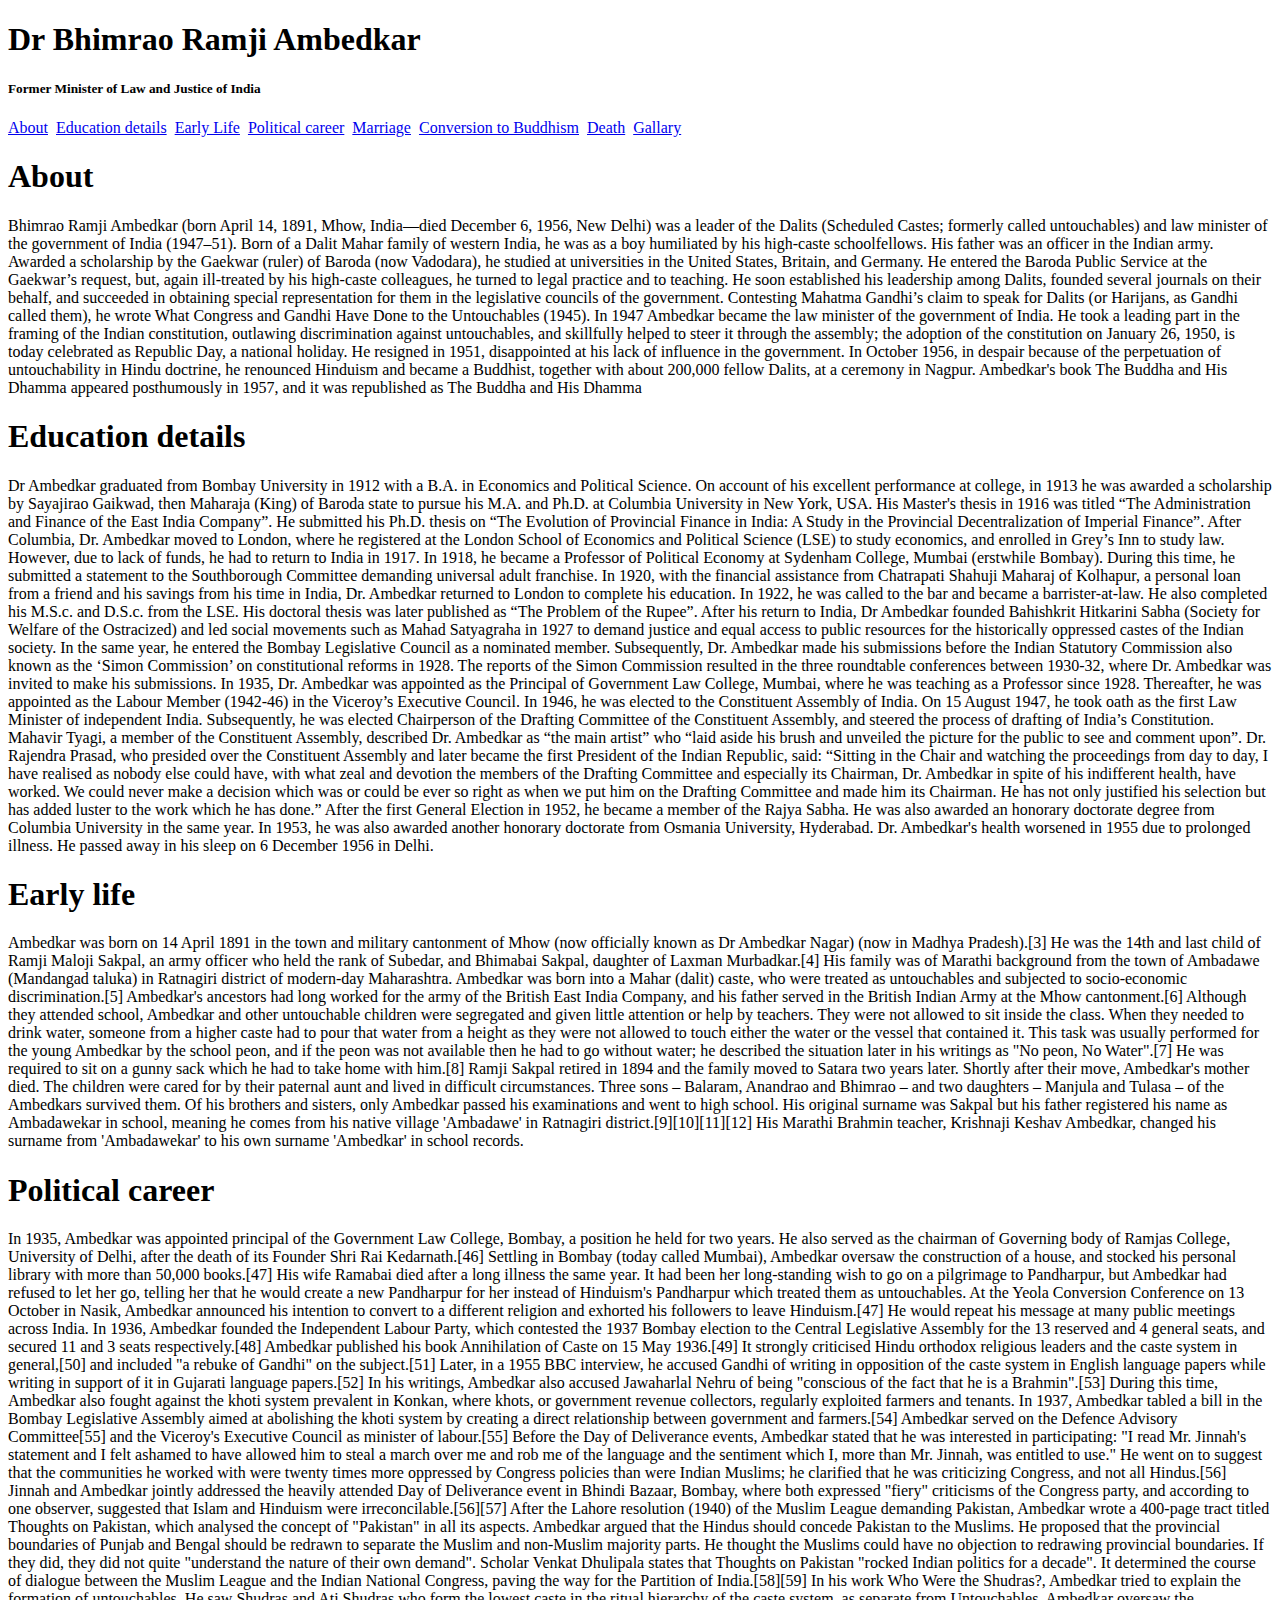
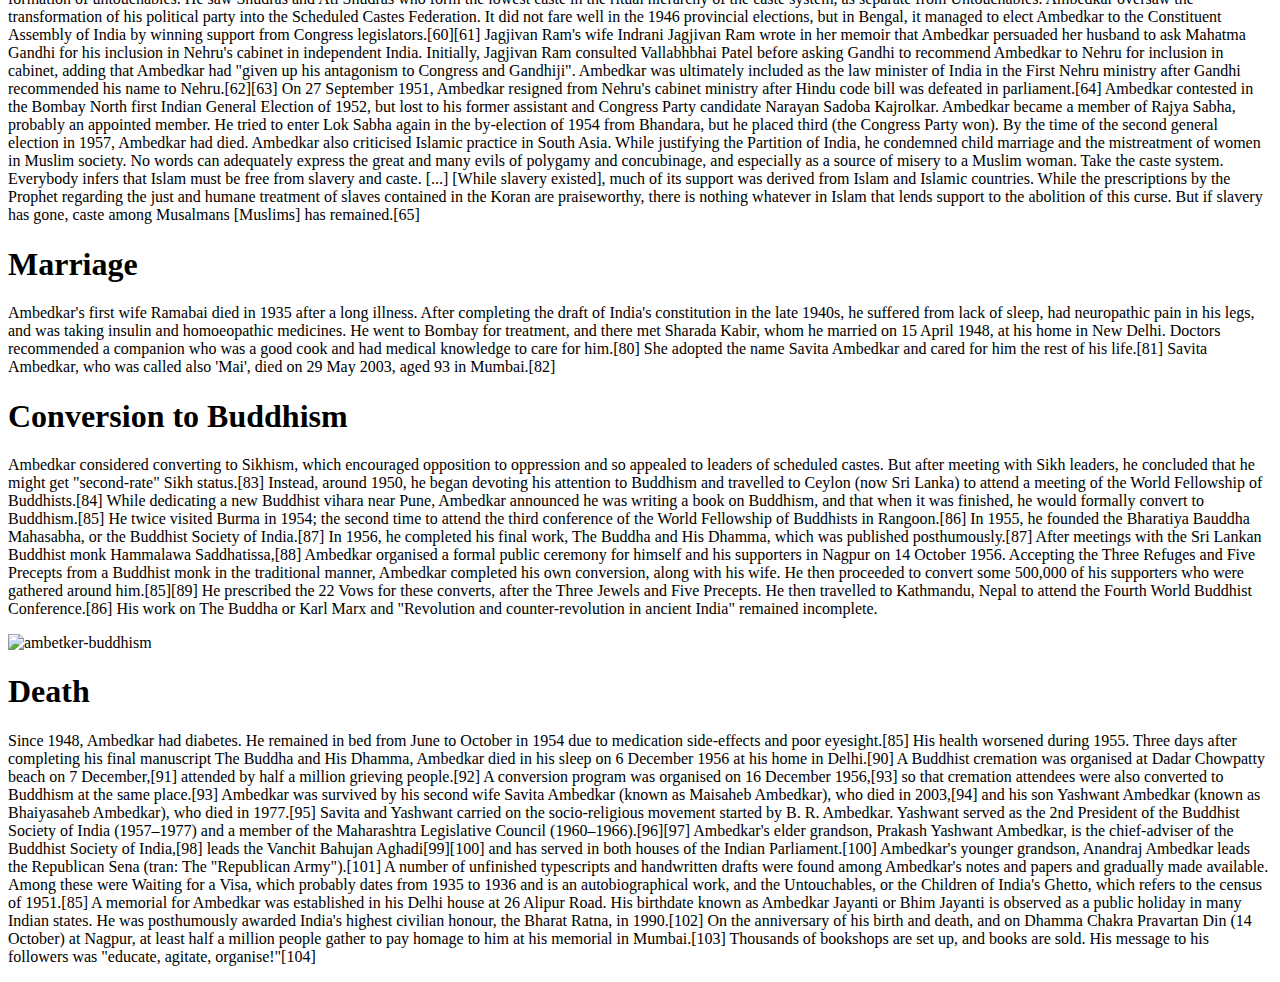
==== Bio.html @ 3dfdc2f1 "first commit" ====
<!DOCTYPE html>
<html lang="en">
<head>
    <meta charset="UTF-8">
    <meta name="viewport" content="width=device-width, initial-scale=1.0">
    <title>Bio on Ambetker</title>
</head>
<body>
    <h1>Dr Bhimrao Ramji Ambedkar</h1>
    <h5>Former Minister of Law and Justice of India</h5>
    <a href="#About">About</a>&nbsp
    <a href="#edu">Education details</a>&nbsp
    <a href="#erlife">Early Life</a>&nbsp
    <a href="#pol-care">Political career</a>&nbsp
    <a href="#marriage">Marriage</a>&nbsp
    <a href="#CtoB">Conversion to Buddhism</a>&nbsp
    <a href="#death">Death</a>&nbsp
    <a href="Gallary.html" target="_blank">Gallary</a>&nbsp

    <h1 id="About">About</h1>
    <p>Bhimrao Ramji Ambedkar (born April 14, 1891, Mhow, India—died December 6, 1956, New Delhi) was a leader of the Dalits (Scheduled Castes; formerly called untouchables) and law minister of the government of India (1947–51).

        Born of a Dalit Mahar family of western India, he was as a boy humiliated by his high-caste schoolfellows. His father was an officer in the Indian army. Awarded a scholarship by the Gaekwar (ruler) of Baroda (now Vadodara), he studied at universities in the United States, Britain, and Germany. He entered the Baroda Public Service at the Gaekwar’s request, but, again ill-treated by his high-caste colleagues, he turned to legal practice and to teaching. He soon established his leadership among Dalits, founded several journals on their behalf, and succeeded in obtaining special representation for them in the legislative councils of the government. Contesting Mahatma Gandhi’s claim to speak for Dalits (or Harijans, as Gandhi called them), he wrote What Congress and Gandhi Have Done to the Untouchables (1945).
        
        In 1947 Ambedkar became the law minister of the government of India. He took a leading part in the framing of the Indian constitution, outlawing discrimination against untouchables, and skillfully helped to steer it through the assembly; the adoption of the constitution on January 26, 1950, is today celebrated as Republic Day, a national holiday. He resigned in 1951, disappointed at his lack of influence in the government. In October 1956, in despair because of the perpetuation of untouchability in Hindu doctrine, he renounced Hinduism and became a Buddhist, together with about 200,000 fellow Dalits, at a ceremony in Nagpur. Ambedkar's book The Buddha and His Dhamma appeared posthumously in 1957, and it was republished as The Buddha and His Dhamma</p>
    <h1 id="edu">Education details</h1>
    
    <p>Dr Ambedkar graduated from Bombay University in 1912 with a B.A. in Economics and Political Science. On account of his excellent performance at college, in 1913 he was awarded a scholarship by Sayajirao Gaikwad, then Maharaja (King) of Baroda state to pursue his M.A. and Ph.D. at Columbia University in New York, USA. His Master's thesis in 1916 was titled “The Administration and Finance of the East India Company”. He submitted his Ph.D. thesis on “The Evolution of Provincial Finance in India: A Study in the Provincial Decentralization of Imperial Finance”.

        After Columbia, Dr. Ambedkar moved to London, where he registered at the London School of Economics and Political Science (LSE) to study economics, and enrolled in Grey’s Inn to study law. However, due to lack of funds, he had to return to India in 1917. In 1918, he became a Professor of Political Economy at Sydenham College, Mumbai (erstwhile Bombay). During this time, he submitted a statement to the Southborough Committee demanding universal adult franchise.
        
        In 1920, with the financial assistance from Chatrapati Shahuji Maharaj of Kolhapur, a personal loan from a friend and his savings from his time in India, Dr. Ambedkar returned to London to complete his education. In 1922, he was called to the bar and became a barrister-at-law. He also completed his M.S.c. and D.S.c. from the LSE. His doctoral thesis was later published as “The Problem of the Rupee”.
        
        After his return to India, Dr Ambedkar founded Bahishkrit Hitkarini Sabha (Society for Welfare of the Ostracized) and led social movements such as Mahad Satyagraha in 1927 to demand justice and equal access to public resources for the historically oppressed castes of the Indian society. In the same year, he entered the Bombay Legislative Council as a nominated member.
        
        Subsequently, Dr. Ambedkar made his submissions before the Indian Statutory Commission also known as the ‘Simon Commission’ on constitutional reforms in 1928. The reports of the Simon Commission resulted in the three roundtable conferences between 1930-32, where Dr. Ambedkar was invited to make his submissions.
        
        In 1935, Dr. Ambedkar was appointed as the Principal of Government Law College, Mumbai, where he was teaching as a Professor since 1928. Thereafter, he was appointed as the Labour Member (1942-46) in the Viceroy’s Executive Council.
        
        In 1946, he was elected to the Constituent Assembly of India. On 15 August 1947, he took oath as the first Law Minister of independent India. Subsequently, he was elected Chairperson of the Drafting Committee of the Constituent Assembly, and steered the process of drafting of India’s Constitution. Mahavir Tyagi, a member of the Constituent Assembly, described Dr. Ambedkar as “the main artist” who “laid aside his brush and unveiled the picture for the public to see and comment upon”. Dr. Rajendra Prasad, who presided over the Constituent Assembly and later became the first President of the Indian Republic, said: “Sitting in the Chair and watching the proceedings from day to day, I have realised as nobody else could have, with what zeal and devotion the members of the Drafting Committee and especially its Chairman, Dr. Ambedkar in spite of his indifferent health, have worked. We could never make a decision which was or could be ever so right as when we put him on the Drafting Committee and made him its Chairman. He has not only justified his selection but has added luster to the work which he has done.”
        
        After the first General Election in 1952, he became a member of the Rajya Sabha. He was also awarded an honorary doctorate degree from Columbia University in the same year. In 1953, he was also awarded another honorary doctorate from Osmania University, Hyderabad.
        
        Dr. Ambedkar's health worsened in 1955 due to prolonged illness. He passed away in his sleep on 6 December 1956 in Delhi.</p>
    <h1 id="erlife">Early life</h1>
    <p>Ambedkar was born on 14 April 1891 in the town and military cantonment of Mhow (now officially known as Dr Ambedkar Nagar) (now in Madhya Pradesh).[3] He was the 14th and last child of Ramji Maloji Sakpal, an army officer who held the rank of Subedar, and Bhimabai Sakpal, daughter of Laxman Murbadkar.[4] His family was of Marathi background from the town of Ambadawe (Mandangad taluka) in Ratnagiri district of modern-day Maharashtra. Ambedkar was born into a Mahar (dalit) caste, who were treated as untouchables and subjected to socio-economic discrimination.[5] Ambedkar's ancestors had long worked for the army of the British East India Company, and his father served in the British Indian Army at the Mhow cantonment.[6] Although they attended school, Ambedkar and other untouchable children were segregated and given little attention or help by teachers. They were not allowed to sit inside the class. When they needed to drink water, someone from a higher caste had to pour that water from a height as they were not allowed to touch either the water or the vessel that contained it. This task was usually performed for the young Ambedkar by the school peon, and if the peon was not available then he had to go without water; he described the situation later in his writings as "No peon, No Water".[7] He was required to sit on a gunny sack which he had to take home with him.[8]

        Ramji Sakpal retired in 1894 and the family moved to Satara two years later. Shortly after their move, Ambedkar's mother died. The children were cared for by their paternal aunt and lived in difficult circumstances. Three sons – Balaram, Anandrao and Bhimrao – and two daughters – Manjula and Tulasa – of the Ambedkars survived them. Of his brothers and sisters, only Ambedkar passed his examinations and went to high school. His original surname was Sakpal but his father registered his name as Ambadawekar in school, meaning he comes from his native village 'Ambadawe' in Ratnagiri district.[9][10][11][12] His Marathi Brahmin teacher, Krishnaji Keshav Ambedkar, changed his surname from 'Ambadawekar' to his own surname 'Ambedkar' in school records.</p>
    <h1 id="pol-care">Political career</h1>
    <p>In 1935, Ambedkar was appointed principal of the Government Law College, Bombay, a position he held for two years. He also served as the chairman of Governing body of Ramjas College, University of Delhi, after the death of its Founder Shri Rai Kedarnath.[46] Settling in Bombay (today called Mumbai), Ambedkar oversaw the construction of a house, and stocked his personal library with more than 50,000 books.[47] His wife Ramabai died after a long illness the same year. It had been her long-standing wish to go on a pilgrimage to Pandharpur, but Ambedkar had refused to let her go, telling her that he would create a new Pandharpur for her instead of Hinduism's Pandharpur which treated them as untouchables. At the Yeola Conversion Conference on 13 October in Nasik, Ambedkar announced his intention to convert to a different religion and exhorted his followers to leave Hinduism.[47] He would repeat his message at many public meetings across India.

        In 1936, Ambedkar founded the Independent Labour Party, which contested the 1937 Bombay election to the Central Legislative Assembly for the 13 reserved and 4 general seats, and secured 11 and 3 seats respectively.[48]
        
        Ambedkar published his book Annihilation of Caste on 15 May 1936.[49] It strongly criticised Hindu orthodox religious leaders and the caste system in general,[50] and included "a rebuke of Gandhi" on the subject.[51] Later, in a 1955 BBC interview, he accused Gandhi of writing in opposition of the caste system in English language papers while writing in support of it in Gujarati language papers.[52] In his writings, Ambedkar also accused Jawaharlal Nehru of being "conscious of the fact that he is a Brahmin".[53]
        
        During this time, Ambedkar also fought against the khoti system prevalent in Konkan, where khots, or government revenue collectors, regularly exploited farmers and tenants. In 1937, Ambedkar tabled a bill in the Bombay Legislative Assembly aimed at abolishing the khoti system by creating a direct relationship between government and farmers.[54]
        
        Ambedkar served on the Defence Advisory Committee[55] and the Viceroy's Executive Council as minister of labour.[55] Before the Day of Deliverance events, Ambedkar stated that he was interested in participating: "I read Mr. Jinnah's statement and I felt ashamed to have allowed him to steal a march over me and rob me of the language and the sentiment which I, more than Mr. Jinnah, was entitled to use." He went on to suggest that the communities he worked with were twenty times more oppressed by Congress policies than were Indian Muslims; he clarified that he was criticizing Congress, and not all Hindus.[56] Jinnah and Ambedkar jointly addressed the heavily attended Day of Deliverance event in Bhindi Bazaar, Bombay, where both expressed "fiery" criticisms of the Congress party, and according to one observer, suggested that Islam and Hinduism were irreconcilable.[56][57]
        
        After the Lahore resolution (1940) of the Muslim League demanding Pakistan, Ambedkar wrote a 400-page tract titled Thoughts on Pakistan, which analysed the concept of "Pakistan" in all its aspects. Ambedkar argued that the Hindus should concede Pakistan to the Muslims. He proposed that the provincial boundaries of Punjab and Bengal should be redrawn to separate the Muslim and non-Muslim majority parts. He thought the Muslims could have no objection to redrawing provincial boundaries. If they did, they did not quite "understand the nature of their own demand". Scholar Venkat Dhulipala states that Thoughts on Pakistan "rocked Indian politics for a decade". It determined the course of dialogue between the Muslim League and the Indian National Congress, paving the way for the Partition of India.[58][59]
        
        In his work Who Were the Shudras?, Ambedkar tried to explain the formation of untouchables. He saw Shudras and Ati Shudras who form the lowest caste in the ritual hierarchy of the caste system, as separate from Untouchables. Ambedkar oversaw the transformation of his political party into the Scheduled Castes Federation. It did not fare well in the 1946 provincial elections, but in Bengal, it managed to elect Ambedkar to the Constituent Assembly of India by winning support from Congress legislators.[60][61]
        
        Jagjivan Ram's wife Indrani Jagjivan Ram wrote in her memoir that Ambedkar persuaded her husband to ask Mahatma Gandhi for his inclusion in Nehru's cabinet in independent India. Initially, Jagjivan Ram consulted Vallabhbhai Patel before asking Gandhi to recommend Ambedkar to Nehru for inclusion in cabinet, adding that Ambedkar had "given up his antagonism to Congress and Gandhiji". Ambedkar was ultimately included as the law minister of India in the First Nehru ministry after Gandhi recommended his name to Nehru.[62][63]
        
        On 27 September 1951, Ambedkar resigned from Nehru's cabinet ministry after Hindu code bill was defeated in parliament.[64]
        
        Ambedkar contested in the Bombay North first Indian General Election of 1952, but lost to his former assistant and Congress Party candidate Narayan Sadoba Kajrolkar. Ambedkar became a member of Rajya Sabha, probably an appointed member. He tried to enter Lok Sabha again in the by-election of 1954 from Bhandara, but he placed third (the Congress Party won). By the time of the second general election in 1957, Ambedkar had died.
        
        Ambedkar also criticised Islamic practice in South Asia. While justifying the Partition of India, he condemned child marriage and the mistreatment of women in Muslim society.
        
        No words can adequately express the great and many evils of polygamy and concubinage, and especially as a source of misery to a Muslim woman. Take the caste system. Everybody infers that Islam must be free from slavery and caste. [...] [While slavery existed], much of its support was derived from Islam and Islamic countries. While the prescriptions by the Prophet regarding the just and humane treatment of slaves contained in the Koran are praiseworthy, there is nothing whatever in Islam that lends support to the abolition of this curse. But if slavery has gone, caste among Musalmans [Muslims] has remained.[65]</p>

    <h1 id="marriage">Marriage</h1>
    <p>Ambedkar's first wife Ramabai died in 1935 after a long illness. After completing the draft of India's constitution in the late 1940s, he suffered from lack of sleep, had neuropathic pain in his legs, and was taking insulin and homoeopathic medicines. He went to Bombay for treatment, and there met Sharada Kabir, whom he married on 15 April 1948, at his home in New Delhi. Doctors recommended a companion who was a good cook and had medical knowledge to care for him.[80] She adopted the name Savita Ambedkar and cared for him the rest of his life.[81] Savita Ambedkar, who was called also 'Mai', died on 29 May 2003, aged 93 in Mumbai.[82]</p>

    <h1 id="CtoB">Conversion to Buddhism</h1>
    <p>Ambedkar considered converting to Sikhism, which encouraged opposition to oppression and so appealed to leaders of scheduled castes. But after meeting with Sikh leaders, he concluded that he might get "second-rate" Sikh status.[83]

        Instead, around 1950, he began devoting his attention to Buddhism and travelled to Ceylon (now Sri Lanka) to attend a meeting of the World Fellowship of Buddhists.[84] While dedicating a new Buddhist vihara near Pune, Ambedkar announced he was writing a book on Buddhism, and that when it was finished, he would formally convert to Buddhism.[85] He twice visited Burma in 1954; the second time to attend the third conference of the World Fellowship of Buddhists in Rangoon.[86] In 1955, he founded the Bharatiya Bauddha Mahasabha, or the Buddhist Society of India.[87] In 1956, he completed his final work, The Buddha and His Dhamma, which was published posthumously.[87]
        
        After meetings with the Sri Lankan Buddhist monk Hammalawa Saddhatissa,[88] Ambedkar organised a formal public ceremony for himself and his supporters in Nagpur on 14 October 1956. Accepting the Three Refuges and Five Precepts from a Buddhist monk in the traditional manner, Ambedkar completed his own conversion, along with his wife. He then proceeded to convert some 500,000 of his supporters who were gathered around him.[85][89] He prescribed the 22 Vows for these converts, after the Three Jewels and Five Precepts. He then travelled to Kathmandu, Nepal to attend the Fourth World Buddhist Conference.[86] His work on The Buddha or Karl Marx and "Revolution and counter-revolution in ancient India" remained incomplete.</p>
        <img src="https://modernrationalist.com/wp-content/uploads/2017/01/m2.jpg" alt="ambetker-buddhism">
    <h1 id="death">Death</h1>
    <p>Since 1948, Ambedkar had diabetes. He remained in bed from June to October in 1954 due to medication side-effects and poor eyesight.[85] His health worsened during 1955. Three days after completing his final manuscript The Buddha and His Dhamma, Ambedkar died in his sleep on 6 December 1956 at his home in Delhi.[90]

        A Buddhist cremation was organised at Dadar Chowpatty beach on 7 December,[91] attended by half a million grieving people.[92] A conversion program was organised on 16 December 1956,[93] so that cremation attendees were also converted to Buddhism at the same place.[93]
        
        Ambedkar was survived by his second wife Savita Ambedkar (known as Maisaheb Ambedkar), who died in 2003,[94] and his son Yashwant Ambedkar (known as Bhaiyasaheb Ambedkar), who died in 1977.[95] Savita and Yashwant carried on the socio-religious movement started by B. R. Ambedkar. Yashwant served as the 2nd President of the Buddhist Society of India (1957–1977) and a member of the Maharashtra Legislative Council (1960–1966).[96][97] Ambedkar's elder grandson, Prakash Yashwant Ambedkar, is the chief-adviser of the Buddhist Society of India,[98] leads the Vanchit Bahujan Aghadi[99][100] and has served in both houses of the Indian Parliament.[100] Ambedkar's younger grandson, Anandraj Ambedkar leads the Republican Sena (tran: The "Republican Army").[101]
        
        A number of unfinished typescripts and handwritten drafts were found among Ambedkar's notes and papers and gradually made available. Among these were Waiting for a Visa, which probably dates from 1935 to 1936 and is an autobiographical work, and the Untouchables, or the Children of India's Ghetto, which refers to the census of 1951.[85]
        
        A memorial for Ambedkar was established in his Delhi house at 26 Alipur Road. His birthdate known as Ambedkar Jayanti or Bhim Jayanti is observed as a public holiday in many Indian states. He was posthumously awarded India's highest civilian honour, the Bharat Ratna, in 1990.[102]
        
        On the anniversary of his birth and death, and on Dhamma Chakra Pravartan Din (14 October) at Nagpur, at least half a million people gather to pay homage to him at his memorial in Mumbai.[103] Thousands of bookshops are set up, and books are sold. His message to his followers was "educate, agitate, organise!"[104]</p>
    
    
</body>
</html>
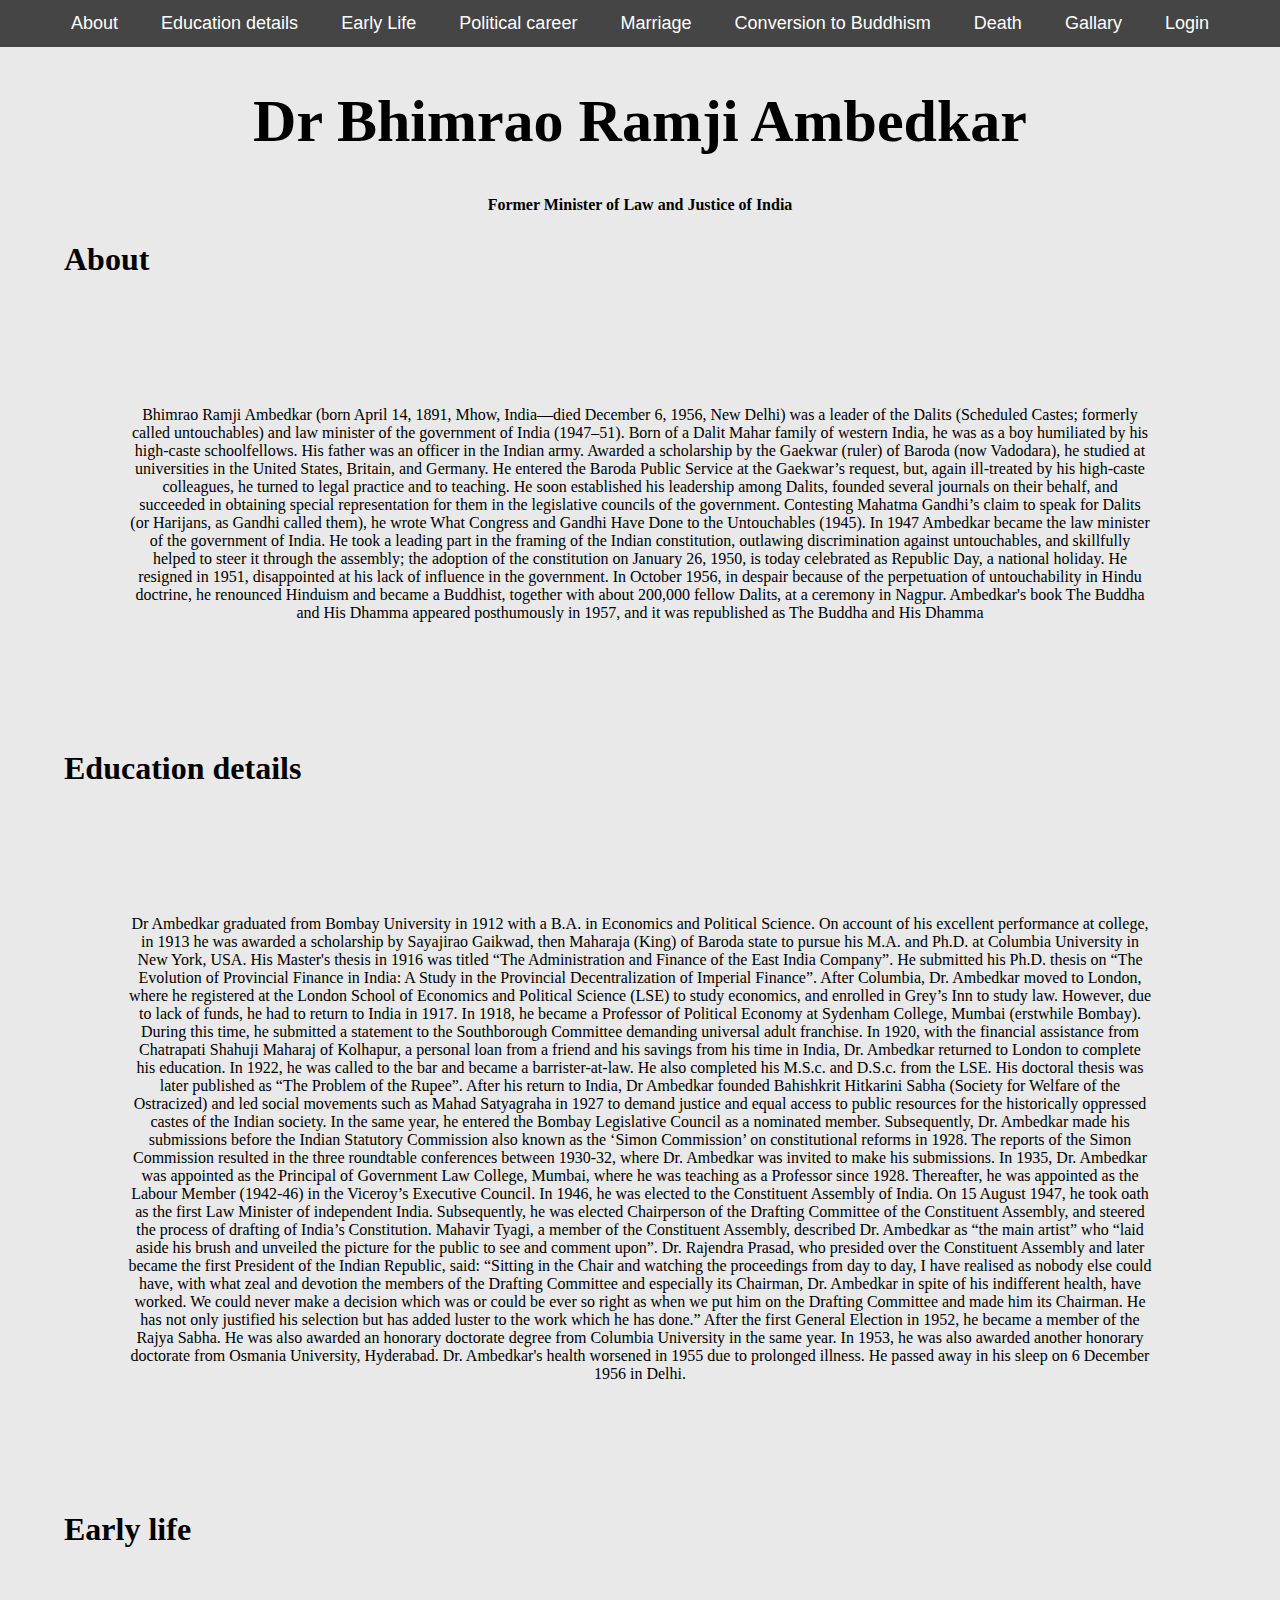
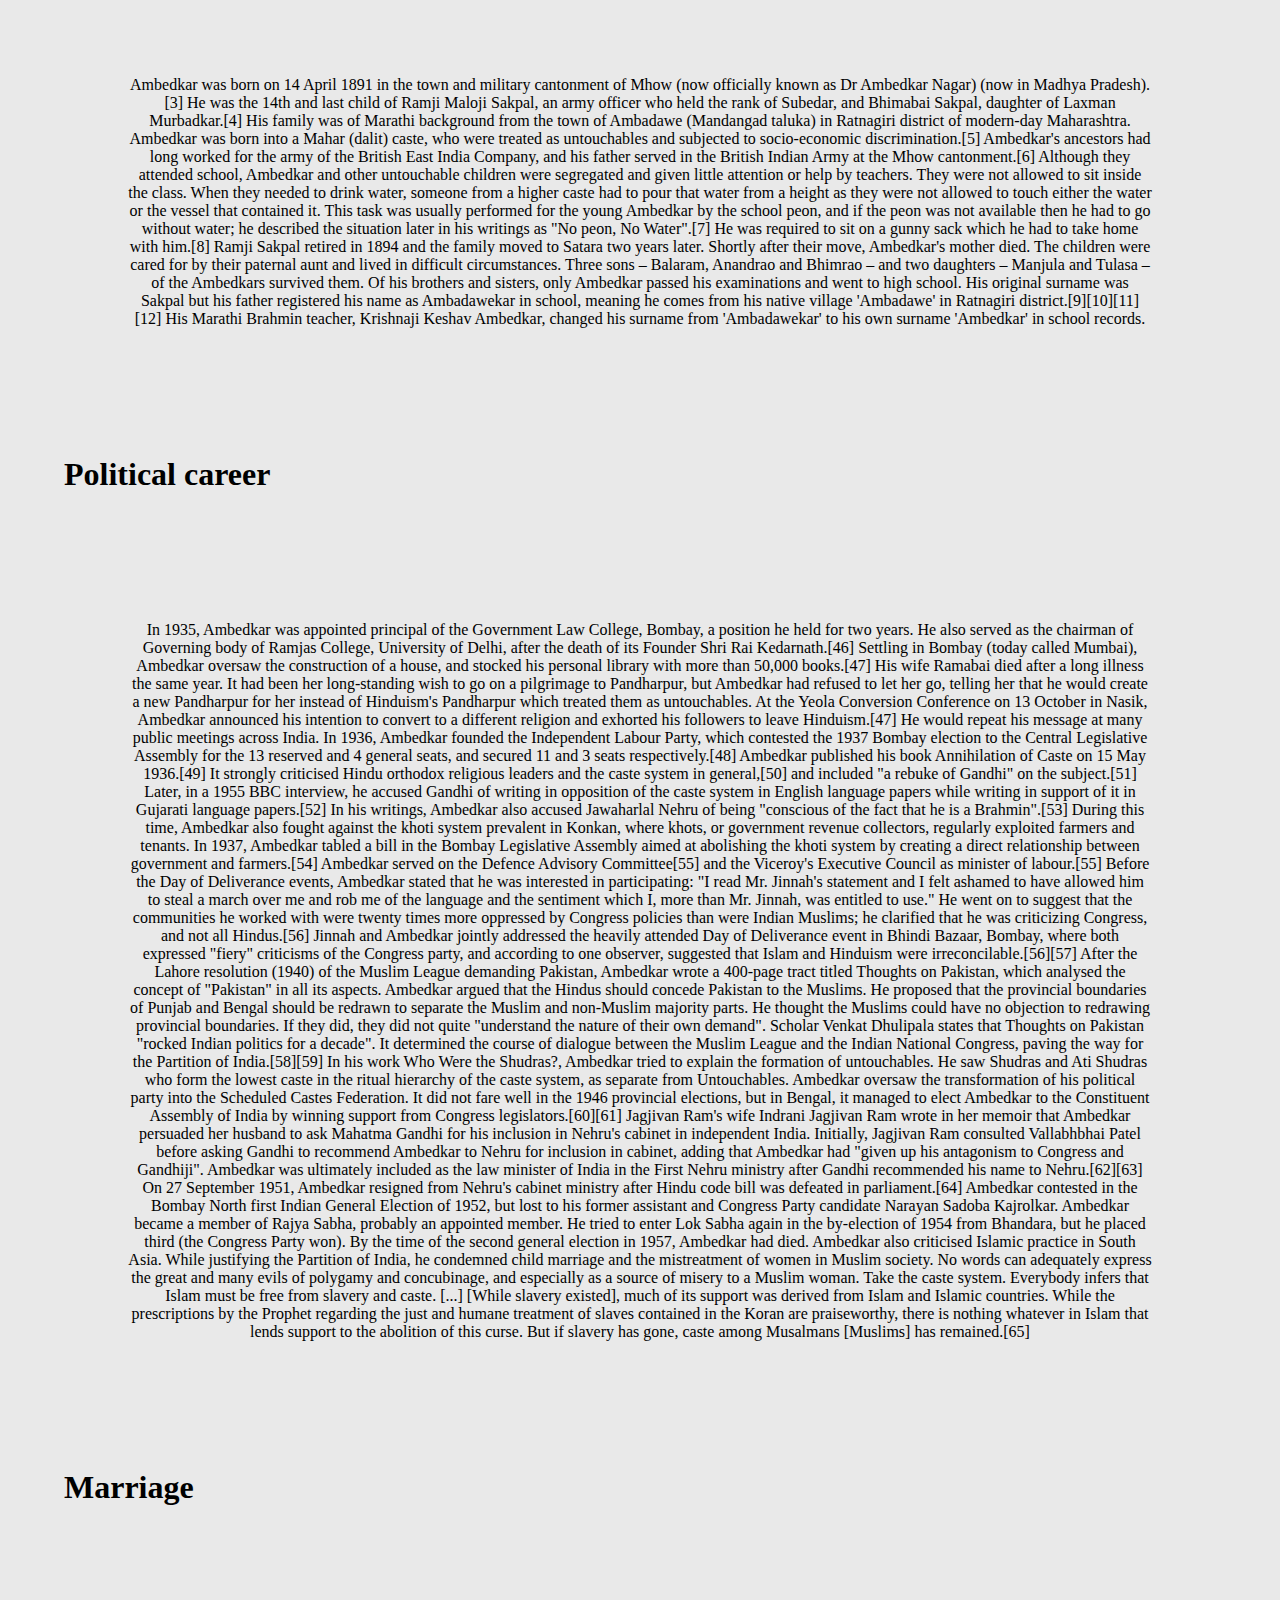
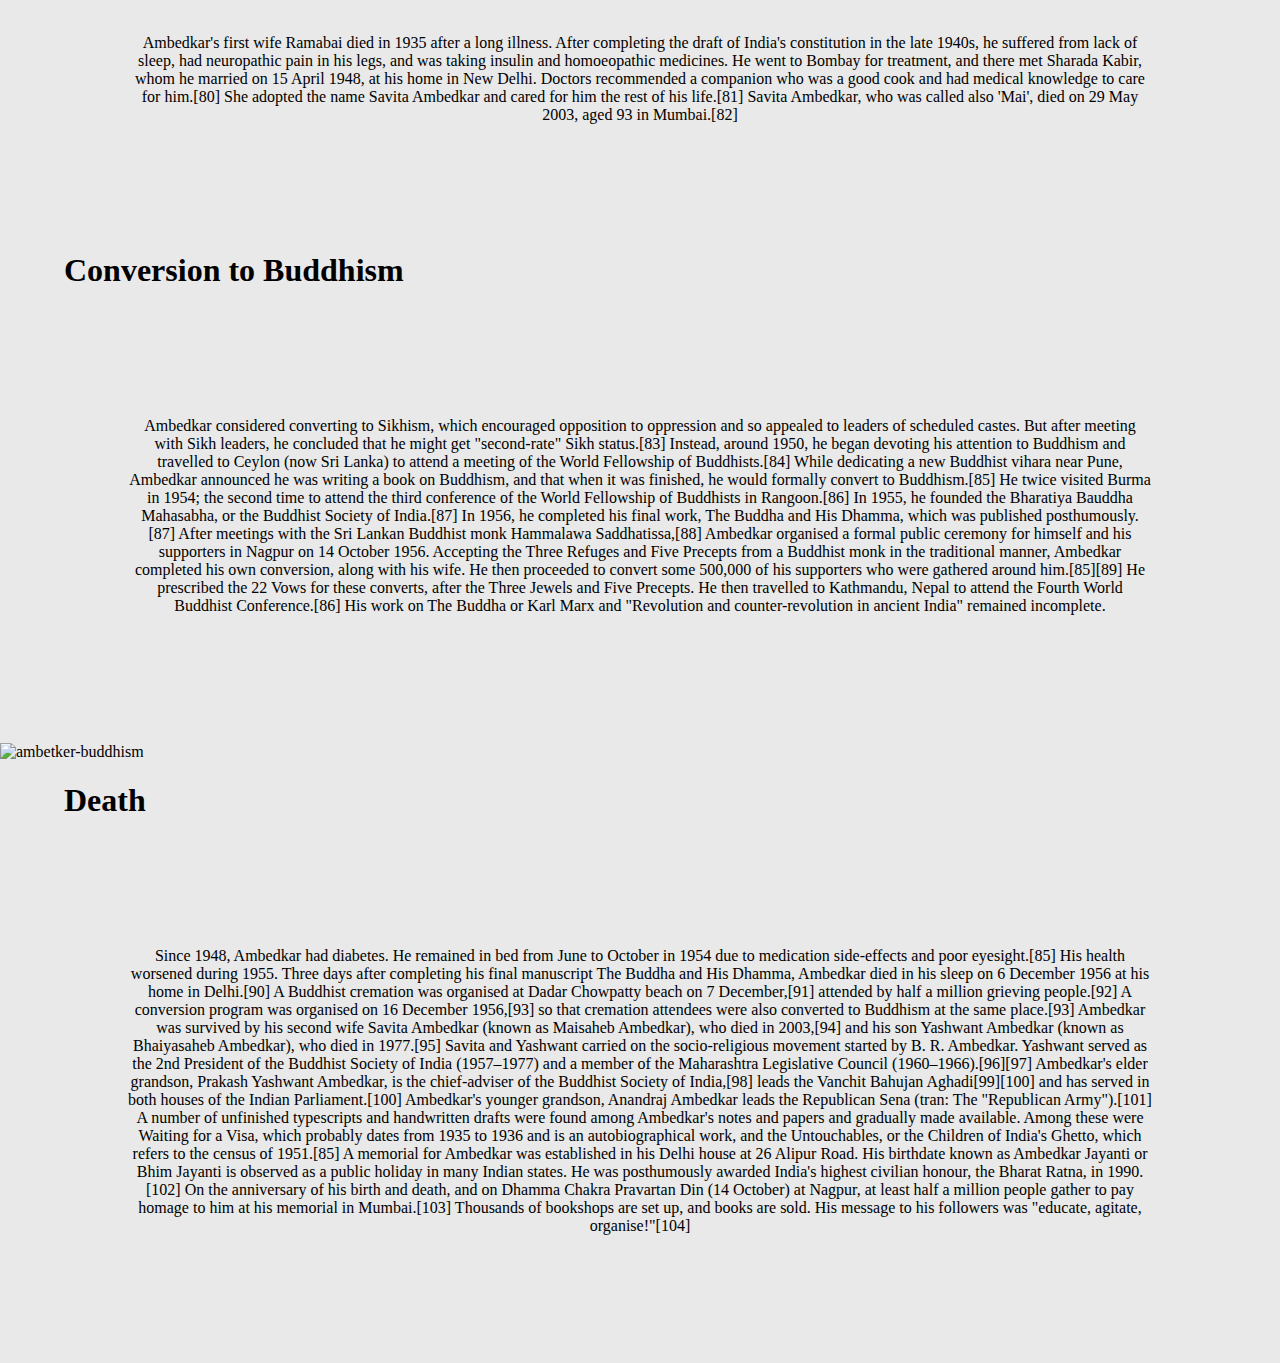
==== commit 7007f683: "css and js changes" ====
--- a/Bio.html
+++ b/Bio.html
@@ -1,99 +1,258 @@
 <!DOCTYPE html>
 <html lang="en">
+
 <head>
     <meta charset="UTF-8">
     <meta name="viewport" content="width=device-width, initial-scale=1.0">
     <title>Bio on Ambetker</title>
+    <link rel="stylesheet" href="main.css">
 </head>
+
 <body>
-    <h1>Dr Bhimrao Ramji Ambedkar</h1>
+    <nav class="navbar">
+        <a href="#About">About</a>&nbsp
+        <a href="#edu">Education details</a>&nbsp
+        <a href="#erlife">Early Life</a>&nbsp
+        <a href="#pol-care">Political career</a>&nbsp
+        <a href="#marriage">Marriage</a>&nbsp
+        <a href="#CtoB">Conversion to Buddhism</a>&nbsp
+        <a href="#death">Death</a>&nbsp
+        <a href="Gallary.html" target="_blank">Gallary</a>&nbsp
+        <a href="login.html">Login</a>
+    </nav>
+
+    <p class="headding">
+    <h1 class="one">Dr Bhimrao Ramji Ambedkar</h1>
     <h5>Former Minister of Law and Justice of India</h5>
-    <a href="#About">About</a>&nbsp
-    <a href="#edu">Education details</a>&nbsp
-    <a href="#erlife">Early Life</a>&nbsp
-    <a href="#pol-care">Political career</a>&nbsp
-    <a href="#marriage">Marriage</a>&nbsp
-    <a href="#CtoB">Conversion to Buddhism</a>&nbsp
-    <a href="#death">Death</a>&nbsp
-    <a href="Gallary.html" target="_blank">Gallary</a>&nbsp
-
-    <h1 id="About">About</h1>
-    <p>Bhimrao Ramji Ambedkar (born April 14, 1891, Mhow, India—died December 6, 1956, New Delhi) was a leader of the Dalits (Scheduled Castes; formerly called untouchables) and law minister of the government of India (1947–51).
-
-        Born of a Dalit Mahar family of western India, he was as a boy humiliated by his high-caste schoolfellows. His father was an officer in the Indian army. Awarded a scholarship by the Gaekwar (ruler) of Baroda (now Vadodara), he studied at universities in the United States, Britain, and Germany. He entered the Baroda Public Service at the Gaekwar’s request, but, again ill-treated by his high-caste colleagues, he turned to legal practice and to teaching. He soon established his leadership among Dalits, founded several journals on their behalf, and succeeded in obtaining special representation for them in the legislative councils of the government. Contesting Mahatma Gandhi’s claim to speak for Dalits (or Harijans, as Gandhi called them), he wrote What Congress and Gandhi Have Done to the Untouchables (1945).
-        
-        In 1947 Ambedkar became the law minister of the government of India. He took a leading part in the framing of the Indian constitution, outlawing discrimination against untouchables, and skillfully helped to steer it through the assembly; the adoption of the constitution on January 26, 1950, is today celebrated as Republic Day, a national holiday. He resigned in 1951, disappointed at his lack of influence in the government. In October 1956, in despair because of the perpetuation of untouchability in Hindu doctrine, he renounced Hinduism and became a Buddhist, together with about 200,000 fellow Dalits, at a ceremony in Nagpur. Ambedkar's book The Buddha and His Dhamma appeared posthumously in 1957, and it was republished as The Buddha and His Dhamma</p>
-    <h1 id="edu">Education details</h1>
-    
-    <p>Dr Ambedkar graduated from Bombay University in 1912 with a B.A. in Economics and Political Science. On account of his excellent performance at college, in 1913 he was awarded a scholarship by Sayajirao Gaikwad, then Maharaja (King) of Baroda state to pursue his M.A. and Ph.D. at Columbia University in New York, USA. His Master's thesis in 1916 was titled “The Administration and Finance of the East India Company”. He submitted his Ph.D. thesis on “The Evolution of Provincial Finance in India: A Study in the Provincial Decentralization of Imperial Finance”.
-
-        After Columbia, Dr. Ambedkar moved to London, where he registered at the London School of Economics and Political Science (LSE) to study economics, and enrolled in Grey’s Inn to study law. However, due to lack of funds, he had to return to India in 1917. In 1918, he became a Professor of Political Economy at Sydenham College, Mumbai (erstwhile Bombay). During this time, he submitted a statement to the Southborough Committee demanding universal adult franchise.
-        
-        In 1920, with the financial assistance from Chatrapati Shahuji Maharaj of Kolhapur, a personal loan from a friend and his savings from his time in India, Dr. Ambedkar returned to London to complete his education. In 1922, he was called to the bar and became a barrister-at-law. He also completed his M.S.c. and D.S.c. from the LSE. His doctoral thesis was later published as “The Problem of the Rupee”.
-        
-        After his return to India, Dr Ambedkar founded Bahishkrit Hitkarini Sabha (Society for Welfare of the Ostracized) and led social movements such as Mahad Satyagraha in 1927 to demand justice and equal access to public resources for the historically oppressed castes of the Indian society. In the same year, he entered the Bombay Legislative Council as a nominated member.
-        
-        Subsequently, Dr. Ambedkar made his submissions before the Indian Statutory Commission also known as the ‘Simon Commission’ on constitutional reforms in 1928. The reports of the Simon Commission resulted in the three roundtable conferences between 1930-32, where Dr. Ambedkar was invited to make his submissions.
-        
-        In 1935, Dr. Ambedkar was appointed as the Principal of Government Law College, Mumbai, where he was teaching as a Professor since 1928. Thereafter, he was appointed as the Labour Member (1942-46) in the Viceroy’s Executive Council.
-        
-        In 1946, he was elected to the Constituent Assembly of India. On 15 August 1947, he took oath as the first Law Minister of independent India. Subsequently, he was elected Chairperson of the Drafting Committee of the Constituent Assembly, and steered the process of drafting of India’s Constitution. Mahavir Tyagi, a member of the Constituent Assembly, described Dr. Ambedkar as “the main artist” who “laid aside his brush and unveiled the picture for the public to see and comment upon”. Dr. Rajendra Prasad, who presided over the Constituent Assembly and later became the first President of the Indian Republic, said: “Sitting in the Chair and watching the proceedings from day to day, I have realised as nobody else could have, with what zeal and devotion the members of the Drafting Committee and especially its Chairman, Dr. Ambedkar in spite of his indifferent health, have worked. We could never make a decision which was or could be ever so right as when we put him on the Drafting Committee and made him its Chairman. He has not only justified his selection but has added luster to the work which he has done.”
-        
-        After the first General Election in 1952, he became a member of the Rajya Sabha. He was also awarded an honorary doctorate degree from Columbia University in the same year. In 1953, he was also awarded another honorary doctorate from Osmania University, Hyderabad.
-        
-        Dr. Ambedkar's health worsened in 1955 due to prolonged illness. He passed away in his sleep on 6 December 1956 in Delhi.</p>
-    <h1 id="erlife">Early life</h1>
-    <p>Ambedkar was born on 14 April 1891 in the town and military cantonment of Mhow (now officially known as Dr Ambedkar Nagar) (now in Madhya Pradesh).[3] He was the 14th and last child of Ramji Maloji Sakpal, an army officer who held the rank of Subedar, and Bhimabai Sakpal, daughter of Laxman Murbadkar.[4] His family was of Marathi background from the town of Ambadawe (Mandangad taluka) in Ratnagiri district of modern-day Maharashtra. Ambedkar was born into a Mahar (dalit) caste, who were treated as untouchables and subjected to socio-economic discrimination.[5] Ambedkar's ancestors had long worked for the army of the British East India Company, and his father served in the British Indian Army at the Mhow cantonment.[6] Although they attended school, Ambedkar and other untouchable children were segregated and given little attention or help by teachers. They were not allowed to sit inside the class. When they needed to drink water, someone from a higher caste had to pour that water from a height as they were not allowed to touch either the water or the vessel that contained it. This task was usually performed for the young Ambedkar by the school peon, and if the peon was not available then he had to go without water; he described the situation later in his writings as "No peon, No Water".[7] He was required to sit on a gunny sack which he had to take home with him.[8]
-
-        Ramji Sakpal retired in 1894 and the family moved to Satara two years later. Shortly after their move, Ambedkar's mother died. The children were cared for by their paternal aunt and lived in difficult circumstances. Three sons – Balaram, Anandrao and Bhimrao – and two daughters – Manjula and Tulasa – of the Ambedkars survived them. Of his brothers and sisters, only Ambedkar passed his examinations and went to high school. His original surname was Sakpal but his father registered his name as Ambadawekar in school, meaning he comes from his native village 'Ambadawe' in Ratnagiri district.[9][10][11][12] His Marathi Brahmin teacher, Krishnaji Keshav Ambedkar, changed his surname from 'Ambadawekar' to his own surname 'Ambedkar' in school records.</p>
-    <h1 id="pol-care">Political career</h1>
-    <p>In 1935, Ambedkar was appointed principal of the Government Law College, Bombay, a position he held for two years. He also served as the chairman of Governing body of Ramjas College, University of Delhi, after the death of its Founder Shri Rai Kedarnath.[46] Settling in Bombay (today called Mumbai), Ambedkar oversaw the construction of a house, and stocked his personal library with more than 50,000 books.[47] His wife Ramabai died after a long illness the same year. It had been her long-standing wish to go on a pilgrimage to Pandharpur, but Ambedkar had refused to let her go, telling her that he would create a new Pandharpur for her instead of Hinduism's Pandharpur which treated them as untouchables. At the Yeola Conversion Conference on 13 October in Nasik, Ambedkar announced his intention to convert to a different religion and exhorted his followers to leave Hinduism.[47] He would repeat his message at many public meetings across India.
-
-        In 1936, Ambedkar founded the Independent Labour Party, which contested the 1937 Bombay election to the Central Legislative Assembly for the 13 reserved and 4 general seats, and secured 11 and 3 seats respectively.[48]
-        
-        Ambedkar published his book Annihilation of Caste on 15 May 1936.[49] It strongly criticised Hindu orthodox religious leaders and the caste system in general,[50] and included "a rebuke of Gandhi" on the subject.[51] Later, in a 1955 BBC interview, he accused Gandhi of writing in opposition of the caste system in English language papers while writing in support of it in Gujarati language papers.[52] In his writings, Ambedkar also accused Jawaharlal Nehru of being "conscious of the fact that he is a Brahmin".[53]
-        
-        During this time, Ambedkar also fought against the khoti system prevalent in Konkan, where khots, or government revenue collectors, regularly exploited farmers and tenants. In 1937, Ambedkar tabled a bill in the Bombay Legislative Assembly aimed at abolishing the khoti system by creating a direct relationship between government and farmers.[54]
-        
-        Ambedkar served on the Defence Advisory Committee[55] and the Viceroy's Executive Council as minister of labour.[55] Before the Day of Deliverance events, Ambedkar stated that he was interested in participating: "I read Mr. Jinnah's statement and I felt ashamed to have allowed him to steal a march over me and rob me of the language and the sentiment which I, more than Mr. Jinnah, was entitled to use." He went on to suggest that the communities he worked with were twenty times more oppressed by Congress policies than were Indian Muslims; he clarified that he was criticizing Congress, and not all Hindus.[56] Jinnah and Ambedkar jointly addressed the heavily attended Day of Deliverance event in Bhindi Bazaar, Bombay, where both expressed "fiery" criticisms of the Congress party, and according to one observer, suggested that Islam and Hinduism were irreconcilable.[56][57]
-        
-        After the Lahore resolution (1940) of the Muslim League demanding Pakistan, Ambedkar wrote a 400-page tract titled Thoughts on Pakistan, which analysed the concept of "Pakistan" in all its aspects. Ambedkar argued that the Hindus should concede Pakistan to the Muslims. He proposed that the provincial boundaries of Punjab and Bengal should be redrawn to separate the Muslim and non-Muslim majority parts. He thought the Muslims could have no objection to redrawing provincial boundaries. If they did, they did not quite "understand the nature of their own demand". Scholar Venkat Dhulipala states that Thoughts on Pakistan "rocked Indian politics for a decade". It determined the course of dialogue between the Muslim League and the Indian National Congress, paving the way for the Partition of India.[58][59]
-        
-        In his work Who Were the Shudras?, Ambedkar tried to explain the formation of untouchables. He saw Shudras and Ati Shudras who form the lowest caste in the ritual hierarchy of the caste system, as separate from Untouchables. Ambedkar oversaw the transformation of his political party into the Scheduled Castes Federation. It did not fare well in the 1946 provincial elections, but in Bengal, it managed to elect Ambedkar to the Constituent Assembly of India by winning support from Congress legislators.[60][61]
-        
-        Jagjivan Ram's wife Indrani Jagjivan Ram wrote in her memoir that Ambedkar persuaded her husband to ask Mahatma Gandhi for his inclusion in Nehru's cabinet in independent India. Initially, Jagjivan Ram consulted Vallabhbhai Patel before asking Gandhi to recommend Ambedkar to Nehru for inclusion in cabinet, adding that Ambedkar had "given up his antagonism to Congress and Gandhiji". Ambedkar was ultimately included as the law minister of India in the First Nehru ministry after Gandhi recommended his name to Nehru.[62][63]
-        
-        On 27 September 1951, Ambedkar resigned from Nehru's cabinet ministry after Hindu code bill was defeated in parliament.[64]
-        
-        Ambedkar contested in the Bombay North first Indian General Election of 1952, but lost to his former assistant and Congress Party candidate Narayan Sadoba Kajrolkar. Ambedkar became a member of Rajya Sabha, probably an appointed member. He tried to enter Lok Sabha again in the by-election of 1954 from Bhandara, but he placed third (the Congress Party won). By the time of the second general election in 1957, Ambedkar had died.
-        
-        Ambedkar also criticised Islamic practice in South Asia. While justifying the Partition of India, he condemned child marriage and the mistreatment of women in Muslim society.
-        
-        No words can adequately express the great and many evils of polygamy and concubinage, and especially as a source of misery to a Muslim woman. Take the caste system. Everybody infers that Islam must be free from slavery and caste. [...] [While slavery existed], much of its support was derived from Islam and Islamic countries. While the prescriptions by the Prophet regarding the just and humane treatment of slaves contained in the Koran are praiseworthy, there is nothing whatever in Islam that lends support to the abolition of this curse. But if slavery has gone, caste among Musalmans [Muslims] has remained.[65]</p>
-
-    <h1 id="marriage">Marriage</h1>
-    <p>Ambedkar's first wife Ramabai died in 1935 after a long illness. After completing the draft of India's constitution in the late 1940s, he suffered from lack of sleep, had neuropathic pain in his legs, and was taking insulin and homoeopathic medicines. He went to Bombay for treatment, and there met Sharada Kabir, whom he married on 15 April 1948, at his home in New Delhi. Doctors recommended a companion who was a good cook and had medical knowledge to care for him.[80] She adopted the name Savita Ambedkar and cared for him the rest of his life.[81] Savita Ambedkar, who was called also 'Mai', died on 29 May 2003, aged 93 in Mumbai.[82]</p>
-
-    <h1 id="CtoB">Conversion to Buddhism</h1>
-    <p>Ambedkar considered converting to Sikhism, which encouraged opposition to oppression and so appealed to leaders of scheduled castes. But after meeting with Sikh leaders, he concluded that he might get "second-rate" Sikh status.[83]
-
-        Instead, around 1950, he began devoting his attention to Buddhism and travelled to Ceylon (now Sri Lanka) to attend a meeting of the World Fellowship of Buddhists.[84] While dedicating a new Buddhist vihara near Pune, Ambedkar announced he was writing a book on Buddhism, and that when it was finished, he would formally convert to Buddhism.[85] He twice visited Burma in 1954; the second time to attend the third conference of the World Fellowship of Buddhists in Rangoon.[86] In 1955, he founded the Bharatiya Bauddha Mahasabha, or the Buddhist Society of India.[87] In 1956, he completed his final work, The Buddha and His Dhamma, which was published posthumously.[87]
-        
-        After meetings with the Sri Lankan Buddhist monk Hammalawa Saddhatissa,[88] Ambedkar organised a formal public ceremony for himself and his supporters in Nagpur on 14 October 1956. Accepting the Three Refuges and Five Precepts from a Buddhist monk in the traditional manner, Ambedkar completed his own conversion, along with his wife. He then proceeded to convert some 500,000 of his supporters who were gathered around him.[85][89] He prescribed the 22 Vows for these converts, after the Three Jewels and Five Precepts. He then travelled to Kathmandu, Nepal to attend the Fourth World Buddhist Conference.[86] His work on The Buddha or Karl Marx and "Revolution and counter-revolution in ancient India" remained incomplete.</p>
-        <img src="https://modernrationalist.com/wp-content/uploads/2017/01/m2.jpg" alt="ambetker-buddhism">
-    <h1 id="death">Death</h1>
-    <p>Since 1948, Ambedkar had diabetes. He remained in bed from June to October in 1954 due to medication side-effects and poor eyesight.[85] His health worsened during 1955. Three days after completing his final manuscript The Buddha and His Dhamma, Ambedkar died in his sleep on 6 December 1956 at his home in Delhi.[90]
-
-        A Buddhist cremation was organised at Dadar Chowpatty beach on 7 December,[91] attended by half a million grieving people.[92] A conversion program was organised on 16 December 1956,[93] so that cremation attendees were also converted to Buddhism at the same place.[93]
-        
-        Ambedkar was survived by his second wife Savita Ambedkar (known as Maisaheb Ambedkar), who died in 2003,[94] and his son Yashwant Ambedkar (known as Bhaiyasaheb Ambedkar), who died in 1977.[95] Savita and Yashwant carried on the socio-religious movement started by B. R. Ambedkar. Yashwant served as the 2nd President of the Buddhist Society of India (1957–1977) and a member of the Maharashtra Legislative Council (1960–1966).[96][97] Ambedkar's elder grandson, Prakash Yashwant Ambedkar, is the chief-adviser of the Buddhist Society of India,[98] leads the Vanchit Bahujan Aghadi[99][100] and has served in both houses of the Indian Parliament.[100] Ambedkar's younger grandson, Anandraj Ambedkar leads the Republican Sena (tran: The "Republican Army").[101]
-        
-        A number of unfinished typescripts and handwritten drafts were found among Ambedkar's notes and papers and gradually made available. Among these were Waiting for a Visa, which probably dates from 1935 to 1936 and is an autobiographical work, and the Untouchables, or the Children of India's Ghetto, which refers to the census of 1951.[85]
-        
-        A memorial for Ambedkar was established in his Delhi house at 26 Alipur Road. His birthdate known as Ambedkar Jayanti or Bhim Jayanti is observed as a public holiday in many Indian states. He was posthumously awarded India's highest civilian honour, the Bharat Ratna, in 1990.[102]
-        
-        On the anniversary of his birth and death, and on Dhamma Chakra Pravartan Din (14 October) at Nagpur, at least half a million people gather to pay homage to him at his memorial in Mumbai.[103] Thousands of bookshops are set up, and books are sold. His message to his followers was "educate, agitate, organise!"[104]</p>
-    
-    
+    </p>
+
+    <h1 id="About" class="about">About</h1>
+    <p class="abp">Bhimrao Ramji Ambedkar (born April 14, 1891, Mhow, India—died December 6, 1956, New Delhi) was a leader of the
+        Dalits (Scheduled Castes; formerly called untouchables) and law minister of the government of India (1947–51).
+
+        Born of a Dalit Mahar family of western India, he was as a boy humiliated by his high-caste schoolfellows. His
+        father was an officer in the Indian army. Awarded a scholarship by the Gaekwar (ruler) of Baroda (now Vadodara),
+        he studied at universities in the United States, Britain, and Germany. He entered the Baroda Public Service at
+        the Gaekwar’s request, but, again ill-treated by his high-caste colleagues, he turned to legal practice and to
+        teaching. He soon established his leadership among Dalits, founded several journals on their behalf, and
+        succeeded in obtaining special representation for them in the legislative councils of the government. Contesting
+        Mahatma Gandhi’s claim to speak for Dalits (or Harijans, as Gandhi called them), he wrote What Congress and
+        Gandhi Have Done to the Untouchables (1945).
+
+        In 1947 Ambedkar became the law minister of the government of India. He took a leading part in the framing of
+        the Indian constitution, outlawing discrimination against untouchables, and skillfully helped to steer it
+        through the assembly; the adoption of the constitution on January 26, 1950, is today celebrated as Republic Day,
+        a national holiday. He resigned in 1951, disappointed at his lack of influence in the government. In October
+        1956, in despair because of the perpetuation of untouchability in Hindu doctrine, he renounced Hinduism and
+        became a Buddhist, together with about 200,000 fellow Dalits, at a ceremony in Nagpur. Ambedkar's book The
+        Buddha and His Dhamma appeared posthumously in 1957, and it was republished as The Buddha and His Dhamma</p>
+    <h1 id="edu" class="about">Education details</h1>
+
+    <p class="abp">Dr Ambedkar graduated from Bombay University in 1912 with a B.A. in Economics and Political Science. On account
+        of his excellent performance at college, in 1913 he was awarded a scholarship by Sayajirao Gaikwad, then
+        Maharaja (King) of Baroda state to pursue his M.A. and Ph.D. at Columbia University in New York, USA. His
+        Master's thesis in 1916 was titled “The Administration and Finance of the East India Company”. He submitted his
+        Ph.D. thesis on “The Evolution of Provincial Finance in India: A Study in the Provincial Decentralization of
+        Imperial Finance”.
+
+        After Columbia, Dr. Ambedkar moved to London, where he registered at the London School of Economics and
+        Political Science (LSE) to study economics, and enrolled in Grey’s Inn to study law. However, due to lack of
+        funds, he had to return to India in 1917. In 1918, he became a Professor of Political Economy at Sydenham
+        College, Mumbai (erstwhile Bombay). During this time, he submitted a statement to the Southborough Committee
+        demanding universal adult franchise.
+
+        In 1920, with the financial assistance from Chatrapati Shahuji Maharaj of Kolhapur, a personal loan from a
+        friend and his savings from his time in India, Dr. Ambedkar returned to London to complete his education. In
+        1922, he was called to the bar and became a barrister-at-law. He also completed his M.S.c. and D.S.c. from the
+        LSE. His doctoral thesis was later published as “The Problem of the Rupee”.
+
+        After his return to India, Dr Ambedkar founded Bahishkrit Hitkarini Sabha (Society for Welfare of the
+        Ostracized) and led social movements such as Mahad Satyagraha in 1927 to demand justice and equal access to
+        public resources for the historically oppressed castes of the Indian society. In the same year, he entered the
+        Bombay Legislative Council as a nominated member.
+
+        Subsequently, Dr. Ambedkar made his submissions before the Indian Statutory Commission also known as the ‘Simon
+        Commission’ on constitutional reforms in 1928. The reports of the Simon Commission resulted in the three
+        roundtable conferences between 1930-32, where Dr. Ambedkar was invited to make his submissions.
+
+        In 1935, Dr. Ambedkar was appointed as the Principal of Government Law College, Mumbai, where he was teaching as
+        a Professor since 1928. Thereafter, he was appointed as the Labour Member (1942-46) in the Viceroy’s Executive
+        Council.
+
+        In 1946, he was elected to the Constituent Assembly of India. On 15 August 1947, he took oath as the first Law
+        Minister of independent India. Subsequently, he was elected Chairperson of the Drafting Committee of the
+        Constituent Assembly, and steered the process of drafting of India’s Constitution. Mahavir Tyagi, a member of
+        the Constituent Assembly, described Dr. Ambedkar as “the main artist” who “laid aside his brush and unveiled the
+        picture for the public to see and comment upon”. Dr. Rajendra Prasad, who presided over the Constituent Assembly
+        and later became the first President of the Indian Republic, said: “Sitting in the Chair and watching the
+        proceedings from day to day, I have realised as nobody else could have, with what zeal and devotion the members
+        of the Drafting Committee and especially its Chairman, Dr. Ambedkar in spite of his indifferent health, have
+        worked. We could never make a decision which was or could be ever so right as when we put him on the Drafting
+        Committee and made him its Chairman. He has not only justified his selection but has added luster to the work
+        which he has done.”
+
+        After the first General Election in 1952, he became a member of the Rajya Sabha. He was also awarded an honorary
+        doctorate degree from Columbia University in the same year. In 1953, he was also awarded another honorary
+        doctorate from Osmania University, Hyderabad.
+
+        Dr. Ambedkar's health worsened in 1955 due to prolonged illness. He passed away in his sleep on 6 December 1956
+        in Delhi.</p>
+    <h1 id="erlife" class="about">Early life</h1>
+    <p class="abp">Ambedkar was born on 14 April 1891 in the town and military cantonment of Mhow (now officially known as Dr
+        Ambedkar Nagar) (now in Madhya Pradesh).[3] He was the 14th and last child of Ramji Maloji Sakpal, an army
+        officer who held the rank of Subedar, and Bhimabai Sakpal, daughter of Laxman Murbadkar.[4] His family was of
+        Marathi background from the town of Ambadawe (Mandangad taluka) in Ratnagiri district of modern-day Maharashtra.
+        Ambedkar was born into a Mahar (dalit) caste, who were treated as untouchables and subjected to socio-economic
+        discrimination.[5] Ambedkar's ancestors had long worked for the army of the British East India Company, and his
+        father served in the British Indian Army at the Mhow cantonment.[6] Although they attended school, Ambedkar and
+        other untouchable children were segregated and given little attention or help by teachers. They were not allowed
+        to sit inside the class. When they needed to drink water, someone from a higher caste had to pour that water
+        from a height as they were not allowed to touch either the water or the vessel that contained it. This task was
+        usually performed for the young Ambedkar by the school peon, and if the peon was not available then he had to go
+        without water; he described the situation later in his writings as "No peon, No Water".[7] He was required to
+        sit on a gunny sack which he had to take home with him.[8]
+
+        Ramji Sakpal retired in 1894 and the family moved to Satara two years later. Shortly after their move,
+        Ambedkar's mother died. The children were cared for by their paternal aunt and lived in difficult circumstances.
+        Three sons – Balaram, Anandrao and Bhimrao – and two daughters – Manjula and Tulasa – of the Ambedkars survived
+        them. Of his brothers and sisters, only Ambedkar passed his examinations and went to high school. His original
+        surname was Sakpal but his father registered his name as Ambadawekar in school, meaning he comes from his native
+        village 'Ambadawe' in Ratnagiri district.[9][10][11][12] His Marathi Brahmin teacher, Krishnaji Keshav Ambedkar,
+        changed his surname from 'Ambadawekar' to his own surname 'Ambedkar' in school records.</p>
+    <h1 id="pol-care" class="about">Political career</h1>
+    <p class="abp">In 1935, Ambedkar was appointed principal of the Government Law College, Bombay, a position he held for two
+        years. He also served as the chairman of Governing body of Ramjas College, University of Delhi, after the death
+        of its Founder Shri Rai Kedarnath.[46] Settling in Bombay (today called Mumbai), Ambedkar oversaw the
+        construction of a house, and stocked his personal library with more than 50,000 books.[47] His wife Ramabai died
+        after a long illness the same year. It had been her long-standing wish to go on a pilgrimage to Pandharpur, but
+        Ambedkar had refused to let her go, telling her that he would create a new Pandharpur for her instead of
+        Hinduism's Pandharpur which treated them as untouchables. At the Yeola Conversion Conference on 13 October in
+        Nasik, Ambedkar announced his intention to convert to a different religion and exhorted his followers to leave
+        Hinduism.[47] He would repeat his message at many public meetings across India.
+
+        In 1936, Ambedkar founded the Independent Labour Party, which contested the 1937 Bombay election to the Central
+        Legislative Assembly for the 13 reserved and 4 general seats, and secured 11 and 3 seats respectively.[48]
+
+        Ambedkar published his book Annihilation of Caste on 15 May 1936.[49] It strongly criticised Hindu orthodox
+        religious leaders and the caste system in general,[50] and included "a rebuke of Gandhi" on the subject.[51]
+        Later, in a 1955 BBC interview, he accused Gandhi of writing in opposition of the caste system in English
+        language papers while writing in support of it in Gujarati language papers.[52] In his writings, Ambedkar also
+        accused Jawaharlal Nehru of being "conscious of the fact that he is a Brahmin".[53]
+
+        During this time, Ambedkar also fought against the khoti system prevalent in Konkan, where khots, or government
+        revenue collectors, regularly exploited farmers and tenants. In 1937, Ambedkar tabled a bill in the Bombay
+        Legislative Assembly aimed at abolishing the khoti system by creating a direct relationship between government
+        and farmers.[54]
+
+        Ambedkar served on the Defence Advisory Committee[55] and the Viceroy's Executive Council as minister of
+        labour.[55] Before the Day of Deliverance events, Ambedkar stated that he was interested in participating: "I
+        read Mr. Jinnah's statement and I felt ashamed to have allowed him to steal a march over me and rob me of the
+        language and the sentiment which I, more than Mr. Jinnah, was entitled to use." He went on to suggest that the
+        communities he worked with were twenty times more oppressed by Congress policies than were Indian Muslims; he
+        clarified that he was criticizing Congress, and not all Hindus.[56] Jinnah and Ambedkar jointly addressed the
+        heavily attended Day of Deliverance event in Bhindi Bazaar, Bombay, where both expressed "fiery" criticisms of
+        the Congress party, and according to one observer, suggested that Islam and Hinduism were
+        irreconcilable.[56][57]
+
+        After the Lahore resolution (1940) of the Muslim League demanding Pakistan, Ambedkar wrote a 400-page tract
+        titled Thoughts on Pakistan, which analysed the concept of "Pakistan" in all its aspects. Ambedkar argued that
+        the Hindus should concede Pakistan to the Muslims. He proposed that the provincial boundaries of Punjab and
+        Bengal should be redrawn to separate the Muslim and non-Muslim majority parts. He thought the Muslims could have
+        no objection to redrawing provincial boundaries. If they did, they did not quite "understand the nature of their
+        own demand". Scholar Venkat Dhulipala states that Thoughts on Pakistan "rocked Indian politics for a decade". It
+        determined the course of dialogue between the Muslim League and the Indian National Congress, paving the way for
+        the Partition of India.[58][59]
+
+        In his work Who Were the Shudras?, Ambedkar tried to explain the formation of untouchables. He saw Shudras and
+        Ati Shudras who form the lowest caste in the ritual hierarchy of the caste system, as separate from
+        Untouchables. Ambedkar oversaw the transformation of his political party into the Scheduled Castes Federation.
+        It did not fare well in the 1946 provincial elections, but in Bengal, it managed to elect Ambedkar to the
+        Constituent Assembly of India by winning support from Congress legislators.[60][61]
+
+        Jagjivan Ram's wife Indrani Jagjivan Ram wrote in her memoir that Ambedkar persuaded her husband to ask Mahatma
+        Gandhi for his inclusion in Nehru's cabinet in independent India. Initially, Jagjivan Ram consulted Vallabhbhai
+        Patel before asking Gandhi to recommend Ambedkar to Nehru for inclusion in cabinet, adding that Ambedkar had
+        "given up his antagonism to Congress and Gandhiji". Ambedkar was ultimately included as the law minister of
+        India in the First Nehru ministry after Gandhi recommended his name to Nehru.[62][63]
+
+        On 27 September 1951, Ambedkar resigned from Nehru's cabinet ministry after Hindu code bill was defeated in
+        parliament.[64]
+
+        Ambedkar contested in the Bombay North first Indian General Election of 1952, but lost to his former assistant
+        and Congress Party candidate Narayan Sadoba Kajrolkar. Ambedkar became a member of Rajya Sabha, probably an
+        appointed member. He tried to enter Lok Sabha again in the by-election of 1954 from Bhandara, but he placed
+        third (the Congress Party won). By the time of the second general election in 1957, Ambedkar had died.
+
+        Ambedkar also criticised Islamic practice in South Asia. While justifying the Partition of India, he condemned
+        child marriage and the mistreatment of women in Muslim society.
+
+        No words can adequately express the great and many evils of polygamy and concubinage, and especially as a source
+        of misery to a Muslim woman. Take the caste system. Everybody infers that Islam must be free from slavery and
+        caste. [...] [While slavery existed], much of its support was derived from Islam and Islamic countries. While
+        the prescriptions by the Prophet regarding the just and humane treatment of slaves contained in the Koran are
+        praiseworthy, there is nothing whatever in Islam that lends support to the abolition of this curse. But if
+        slavery has gone, caste among Musalmans [Muslims] has remained.[65]</p>
+
+    <h1 id="marriage" class="about">Marriage</h1>
+    <p class="abp">Ambedkar's first wife Ramabai died in 1935 after a long illness. After completing the draft of India's
+        constitution in the late 1940s, he suffered from lack of sleep, had neuropathic pain in his legs, and was taking
+        insulin and homoeopathic medicines. He went to Bombay for treatment, and there met Sharada Kabir, whom he
+        married on 15 April 1948, at his home in New Delhi. Doctors recommended a companion who was a good cook and had
+        medical knowledge to care for him.[80] She adopted the name Savita Ambedkar and cared for him the rest of his
+        life.[81] Savita Ambedkar, who was called also 'Mai', died on 29 May 2003, aged 93 in Mumbai.[82]</p>
+
+    <h1 id="CtoB" class="about">Conversion to Buddhism</h1>
+    <p class="abp">Ambedkar considered converting to Sikhism, which encouraged opposition to oppression and so appealed to leaders
+        of scheduled castes. But after meeting with Sikh leaders, he concluded that he might get "second-rate" Sikh
+        status.[83]
+
+        Instead, around 1950, he began devoting his attention to Buddhism and travelled to Ceylon (now Sri Lanka) to
+        attend a meeting of the World Fellowship of Buddhists.[84] While dedicating a new Buddhist vihara near Pune,
+        Ambedkar announced he was writing a book on Buddhism, and that when it was finished, he would formally convert
+        to Buddhism.[85] He twice visited Burma in 1954; the second time to attend the third conference of the World
+        Fellowship of Buddhists in Rangoon.[86] In 1955, he founded the Bharatiya Bauddha Mahasabha, or the Buddhist
+        Society of India.[87] In 1956, he completed his final work, The Buddha and His Dhamma, which was published
+        posthumously.[87]
+
+        After meetings with the Sri Lankan Buddhist monk Hammalawa Saddhatissa,[88] Ambedkar organised a formal public
+        ceremony for himself and his supporters in Nagpur on 14 October 1956. Accepting the Three Refuges and Five
+        Precepts from a Buddhist monk in the traditional manner, Ambedkar completed his own conversion, along with his
+        wife. He then proceeded to convert some 500,000 of his supporters who were gathered around him.[85][89] He
+        prescribed the 22 Vows for these converts, after the Three Jewels and Five Precepts. He then travelled to
+        Kathmandu, Nepal to attend the Fourth World Buddhist Conference.[86] His work on The Buddha or Karl Marx and
+        "Revolution and counter-revolution in ancient India" remained incomplete.</p>
+    <img src="https://modernrationalist.com/wp-content/uploads/2017/01/m2.jpg" alt="ambetker-buddhism">
+    <h1 id="death" class="about">Death</h1>
+    <p class="abp">Since 1948, Ambedkar had diabetes. He remained in bed from June to October in 1954 due to medication side-effects
+        and poor eyesight.[85] His health worsened during 1955. Three days after completing his final manuscript The
+        Buddha and His Dhamma, Ambedkar died in his sleep on 6 December 1956 at his home in Delhi.[90]
+
+        A Buddhist cremation was organised at Dadar Chowpatty beach on 7 December,[91] attended by half a million
+        grieving people.[92] A conversion program was organised on 16 December 1956,[93] so that cremation attendees
+        were also converted to Buddhism at the same place.[93]
+
+        Ambedkar was survived by his second wife Savita Ambedkar (known as Maisaheb Ambedkar), who died in 2003,[94] and
+        his son Yashwant Ambedkar (known as Bhaiyasaheb Ambedkar), who died in 1977.[95] Savita and Yashwant carried on
+        the socio-religious movement started by B. R. Ambedkar. Yashwant served as the 2nd President of the Buddhist
+        Society of India (1957–1977) and a member of the Maharashtra Legislative Council (1960–1966).[96][97] Ambedkar's
+        elder grandson, Prakash Yashwant Ambedkar, is the chief-adviser of the Buddhist Society of India,[98] leads the
+        Vanchit Bahujan Aghadi[99][100] and has served in both houses of the Indian Parliament.[100] Ambedkar's younger
+        grandson, Anandraj Ambedkar leads the Republican Sena (tran: The "Republican Army").[101]
+
+        A number of unfinished typescripts and handwritten drafts were found among Ambedkar's notes and papers and
+        gradually made available. Among these were Waiting for a Visa, which probably dates from 1935 to 1936 and is an
+        autobiographical work, and the Untouchables, or the Children of India's Ghetto, which refers to the census of
+        1951.[85]
+
+        A memorial for Ambedkar was established in his Delhi house at 26 Alipur Road. His birthdate known as Ambedkar
+        Jayanti or Bhim Jayanti is observed as a public holiday in many Indian states. He was posthumously awarded
+        India's highest civilian honour, the Bharat Ratna, in 1990.[102]
+
+        On the anniversary of his birth and death, and on Dhamma Chakra Pravartan Din (14 October) at Nagpur, at least
+        half a million people gather to pay homage to him at his memorial in Mumbai.[103] Thousands of bookshops are set
+        up, and books are sold. His message to his followers was "educate, agitate, organise!"[104]</p>
+
+
 </body>
+
 </html>--- a/main.css
+++ b/main.css
@@ -0,0 +1,43 @@
+body {
+    /* background-image: url("https://img.freepik.com/premium-vector/abstract-color-background-website-banner-poster-card-modern-graphic-design-decoration_120819-934.jpg");
+    background-repeat: no-repeat;
+    background-size: cover; */
+    background-color: rgba(233,233,233,255);
+    margin: 0px;
+}
+
+.navbar {
+    background-color: rgba(69,69,69,255);
+    text-align: center;
+    padding: 1%;
+    position: sticky;
+    z-index: 1;
+    top: 0px;
+}
+
+.navbar a {
+    text-decoration: none;
+    color: white;
+    margin: 0px 1.4%;
+    font-family: sans-serif;
+    font-size: large;
+}
+.one{
+    text-align: center;
+    font-size: 60px;
+    /* background-image: url("https://t3.ftcdn.net/jpg/07/55/46/20/360_F_755462075_LUGEGkvUExtG5gNPUbBDbysNPLQuThNt.jpg");
+    background-size: cover;
+    -webkit-background-clip: text;
+    color: transparent; */
+}
+.headding h1,h5{
+    text-align: center;
+    font-size: medium;
+}
+.about{
+    padding-left: 5%;
+}
+.abp{
+    text-align: center;
+    margin: 10%;
+}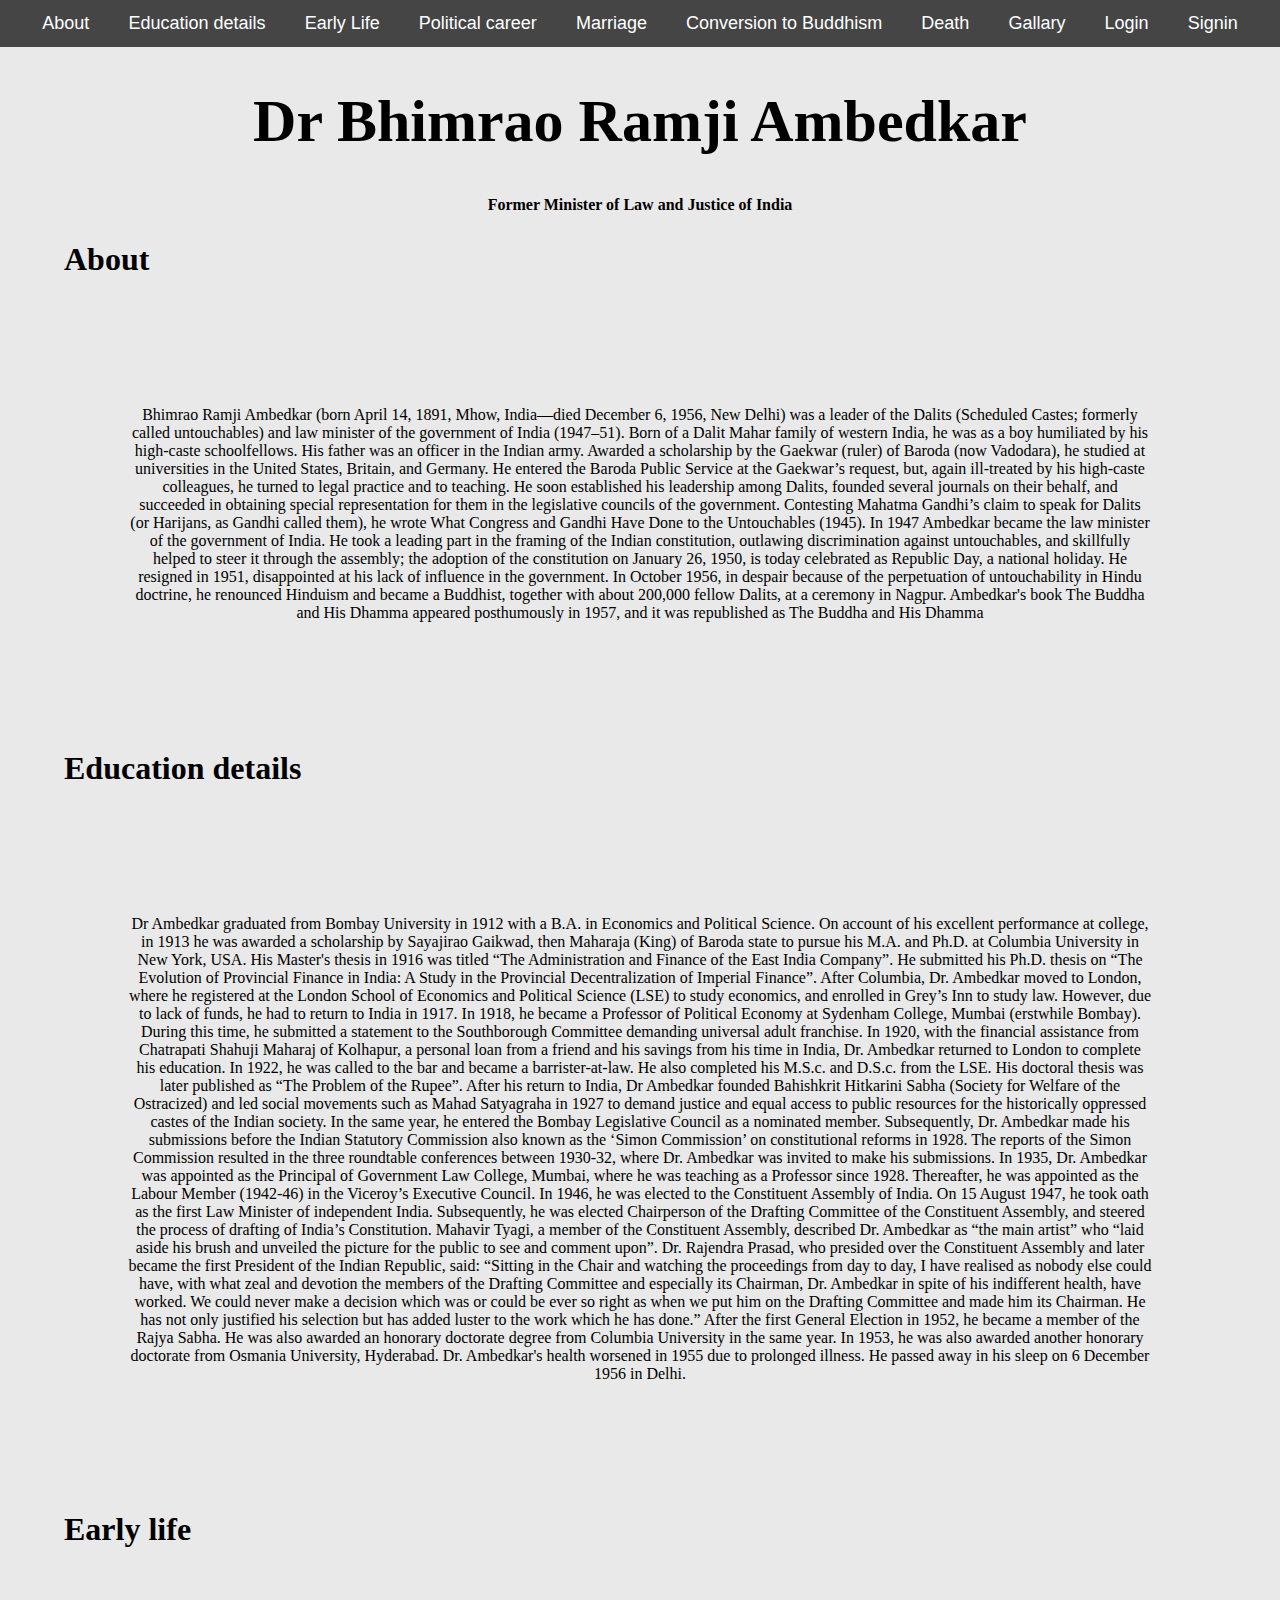
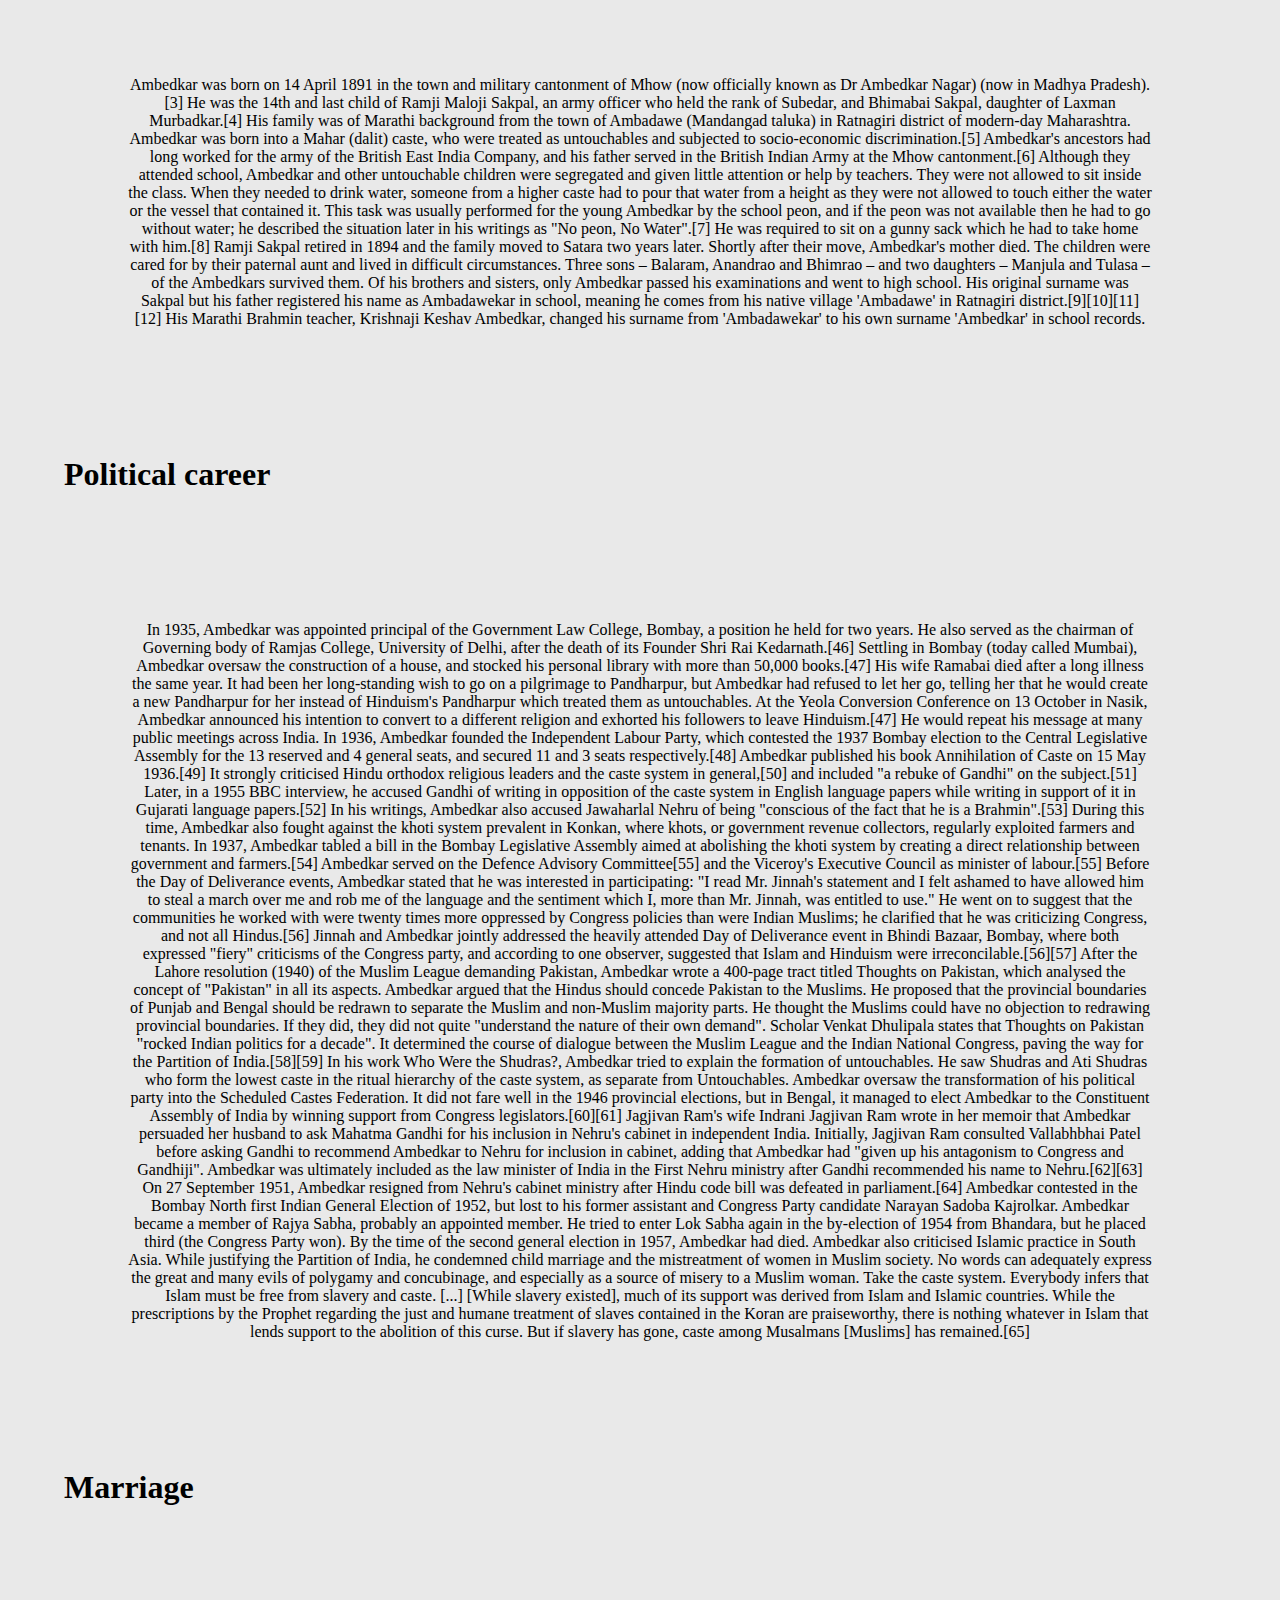
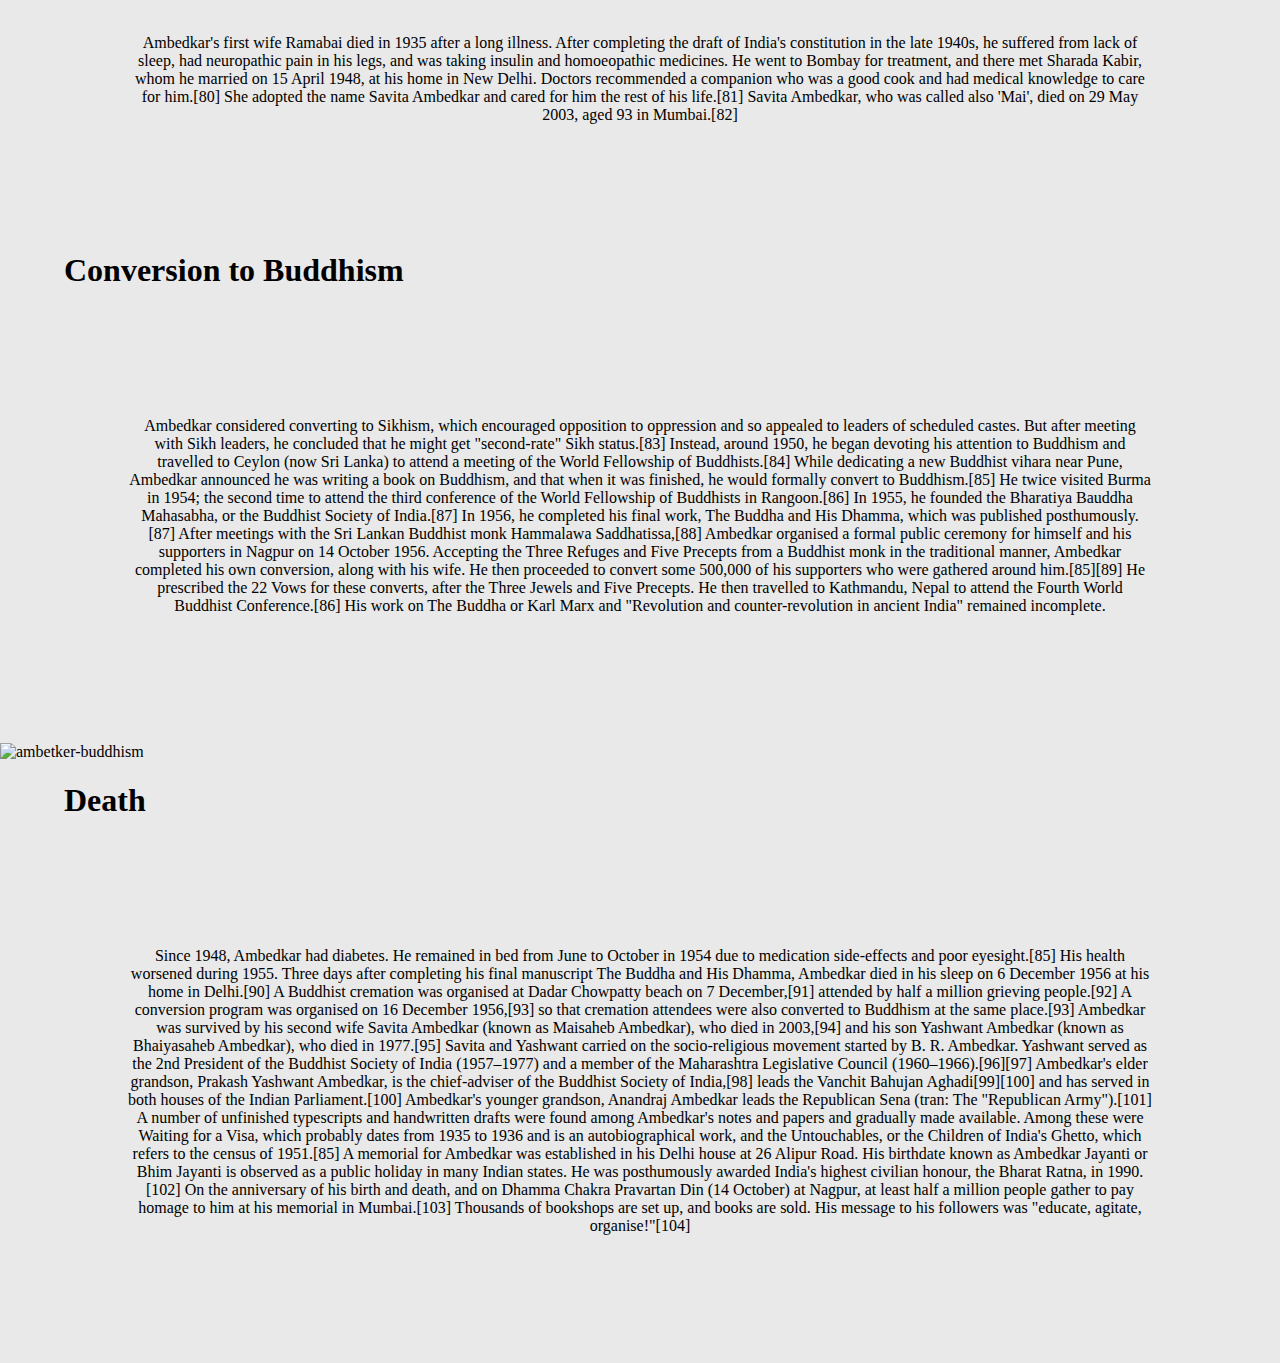
==== commit 7b7fe868: "changes in file names & other in code" ====
--- a/Bio.html
+++ b/Bio.html
@@ -10,15 +10,16 @@
 
 <body>
     <nav class="navbar">
-        <a href="#About">About</a>&nbsp
-        <a href="#edu">Education details</a>&nbsp
-        <a href="#erlife">Early Life</a>&nbsp
-        <a href="#pol-care">Political career</a>&nbsp
-        <a href="#marriage">Marriage</a>&nbsp
-        <a href="#CtoB">Conversion to Buddhism</a>&nbsp
-        <a href="#death">Death</a>&nbsp
-        <a href="Gallary.html" target="_blank">Gallary</a>&nbsp
-        <a href="login.html">Login</a>
+        <a href="#About">About</a>
+        <a href="#edu">Education details</a>
+        <a href="#erlife">Early Life</a>
+        <a href="#pol-care">Political career</a>
+        <a href="#marriage">Marriage</a>
+        <a href="#CtoB">Conversion to Buddhism</a>
+        <a href="#death">Death</a>
+        <a href="Gallary.html" target="_blank">Gallary</a>
+        <a href="index.html">Login</a>
+        <a href="register.html">Signin</a>
     </nav>
 
     <p class="headding">
